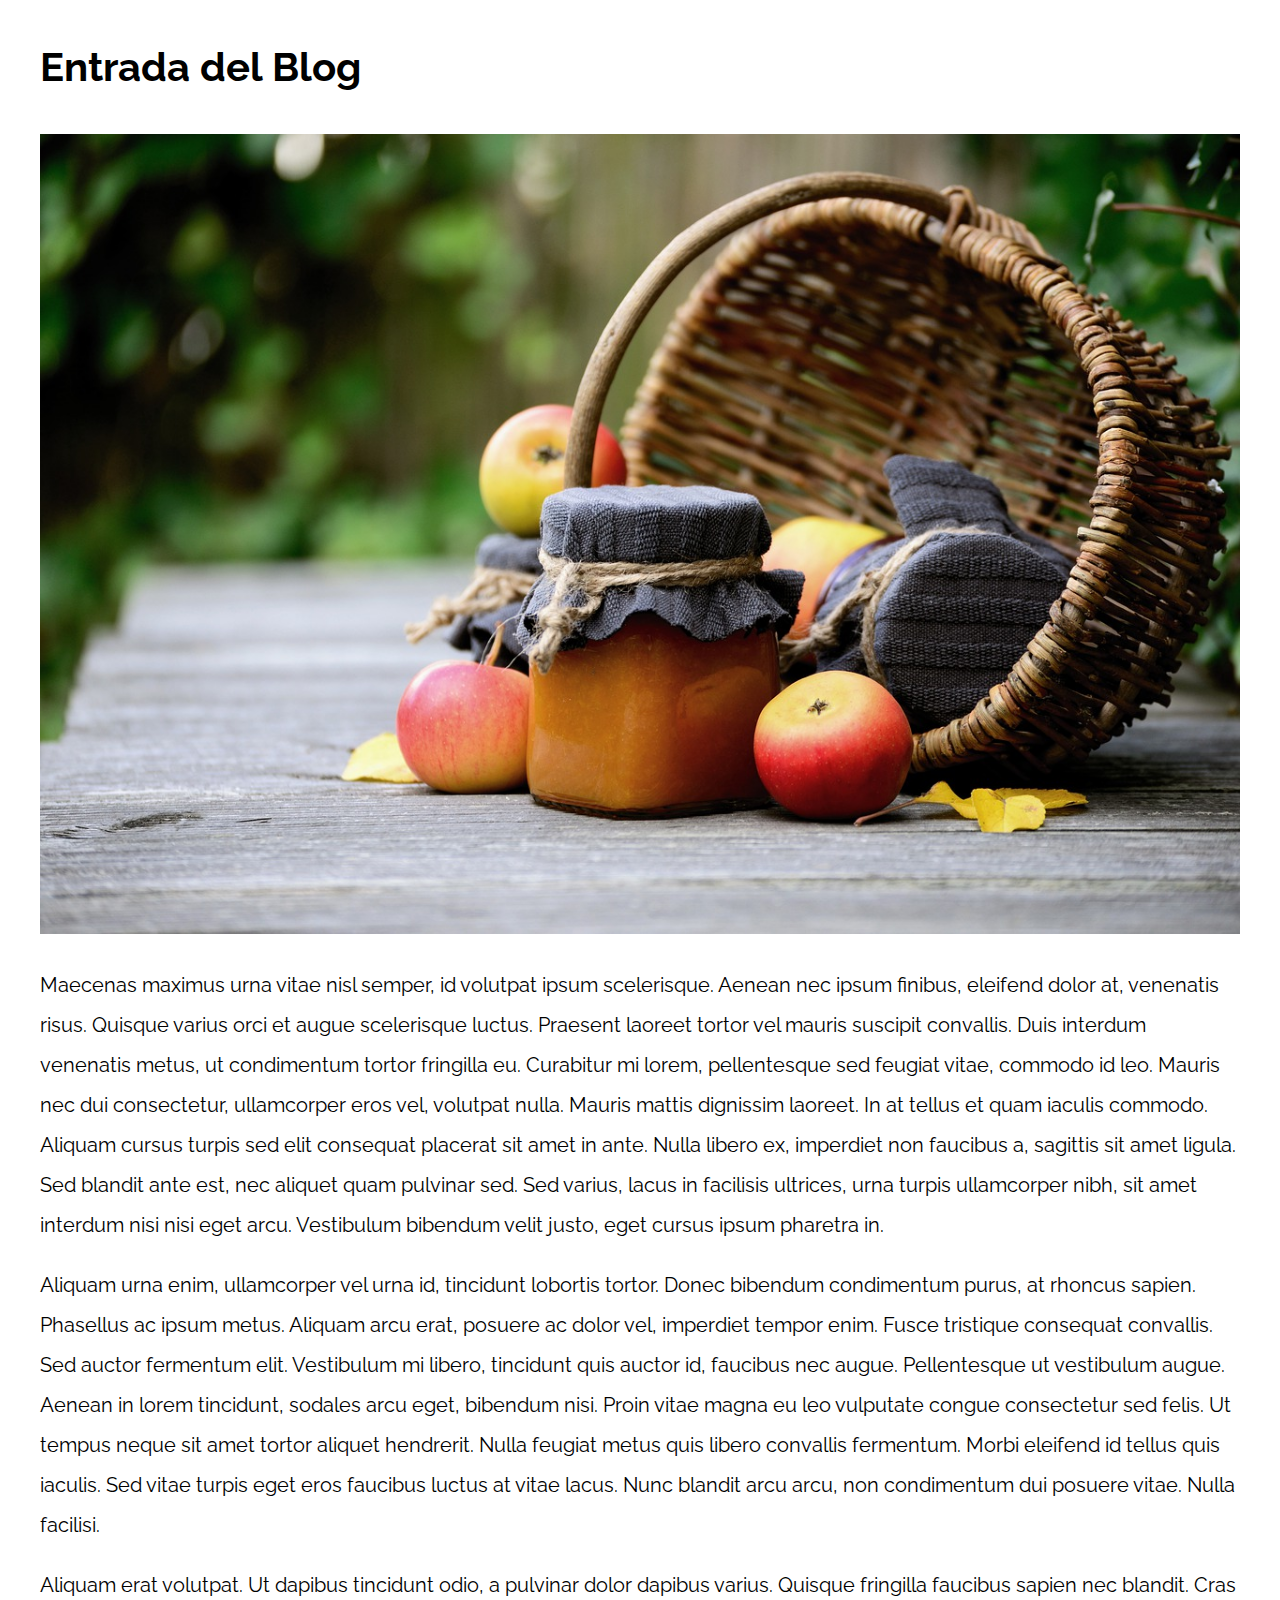
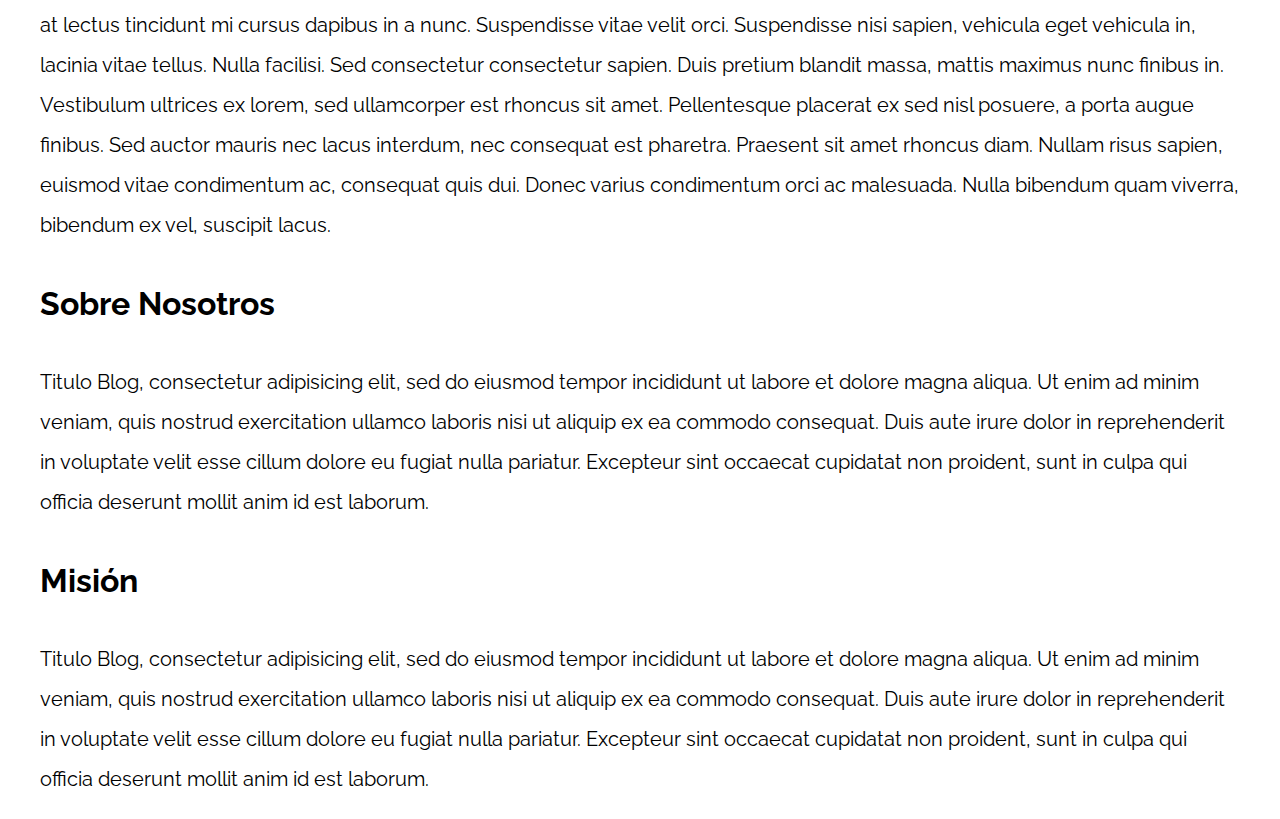
==== 06-3columnas_flexbox/index.html @ 283d78bb "se agregan patrones de diseño" ====
<!DOCTYPE html>
<html>

<head>
    <meta charset="utf-8">
    <title>Patrones Responsive Web Design</title>
    <link rel="stylesheet" href="https://necolas.github.io/normalize.css/8.0.1/normalize.css">
    <link href="https://fonts.googleapis.com/css?family=Raleway:400,700,900" rel="stylesheet">
    <link rel="stylesheet" href="css/styles.css">
    <meta name="viewport" content="width=device-width, initial-scale=1">
</head>

<body>

    <div class="contenedor">
        <main>
            <article>
                <h1>Entrada del Blog</h1>
                <img src="img/imagen1.jpg">

                <p>Maecenas maximus urna vitae nisl semper, id volutpat ipsum scelerisque. Aenean nec ipsum finibus, eleifend dolor at, venenatis risus. Quisque varius orci et augue scelerisque luctus. Praesent laoreet tortor vel mauris suscipit convallis.
                    Duis interdum venenatis metus, ut condimentum tortor fringilla eu. Curabitur mi lorem, pellentesque sed feugiat vitae, commodo id leo. Mauris nec dui consectetur, ullamcorper eros vel, volutpat nulla. Mauris mattis dignissim laoreet.
                    In at tellus et quam iaculis commodo. Aliquam cursus turpis sed elit consequat placerat sit amet in ante. Nulla libero ex, imperdiet non faucibus a, sagittis sit amet ligula. Sed blandit ante est, nec aliquet quam pulvinar sed. Sed
                    varius, lacus in facilisis ultrices, urna turpis ullamcorper nibh, sit amet interdum nisi nisi eget arcu. Vestibulum bibendum velit justo, eget cursus ipsum pharetra in.</p>

                <p>Aliquam urna enim, ullamcorper vel urna id, tincidunt lobortis tortor. Donec bibendum condimentum purus, at rhoncus sapien. Phasellus ac ipsum metus. Aliquam arcu erat, posuere ac dolor vel, imperdiet tempor enim. Fusce tristique consequat
                    convallis. Sed auctor fermentum elit. Vestibulum mi libero, tincidunt quis auctor id, faucibus nec augue. Pellentesque ut vestibulum augue. Aenean in lorem tincidunt, sodales arcu eget, bibendum nisi. Proin vitae magna eu leo vulputate
                    congue consectetur sed felis. Ut tempus neque sit amet tortor aliquet hendrerit. Nulla feugiat metus quis libero convallis fermentum. Morbi eleifend id tellus quis iaculis. Sed vitae turpis eget eros faucibus luctus at vitae lacus.
                    Nunc blandit arcu arcu, non condimentum dui posuere vitae. Nulla facilisi.</p>

                <p>Aliquam erat volutpat. Ut dapibus tincidunt odio, a pulvinar dolor dapibus varius. Quisque fringilla faucibus sapien nec blandit. Cras at lectus tincidunt mi cursus dapibus in a nunc. Suspendisse vitae velit orci. Suspendisse nisi sapien,
                    vehicula eget vehicula in, lacinia vitae tellus. Nulla facilisi. Sed consectetur consectetur sapien. Duis pretium blandit massa, mattis maximus nunc finibus in. Vestibulum ultrices ex lorem, sed ullamcorper est rhoncus sit amet. Pellentesque
                    placerat ex sed nisl posuere, a porta augue finibus. Sed auctor mauris nec lacus interdum, nec consequat est pharetra. Praesent sit amet rhoncus diam. Nullam risus sapien, euismod vitae condimentum ac, consequat quis dui. Donec varius
                    condimentum orci ac malesuada. Nulla bibendum quam viverra, bibendum ex vel, suscipit lacus.</p>

            </article>
        </main>

        <aside>
            <h2>Sobre Nosotros</h2>
            <p>Titulo Blog, consectetur adipisicing elit, sed do eiusmod tempor incididunt ut labore et dolore magna aliqua. Ut enim ad minim veniam, quis nostrud exercitation ullamco laboris nisi ut aliquip ex ea commodo consequat. Duis aute irure dolor
                in reprehenderit in voluptate velit esse cillum dolore eu fugiat nulla pariatur. Excepteur sint occaecat cupidatat non proident, sunt in culpa qui officia deserunt mollit anim id est laborum.</p>
        </aside>
        <aside>
            <h2>Misión</h2>
            <p>Titulo Blog, consectetur adipisicing elit, sed do eiusmod tempor incididunt ut labore et dolore magna aliqua. Ut enim ad minim veniam, quis nostrud exercitation ullamco laboris nisi ut aliquip ex ea commodo consequat. Duis aute irure dolor
                in reprehenderit in voluptate velit esse cillum dolore eu fugiat nulla pariatur. Excepteur sint occaecat cupidatat non proident, sunt in culpa qui officia deserunt mollit anim id est laborum.</p>
        </aside>
    </div>

</body>

</html>
---- 06-3columnas_flexbox/css/styles.css ----
html {
    box-sizing: border-box;
    font-size: 62.5%;
}

*,
*:before,
*:after {
    box-sizing: inherit;
}

body {
    font-family: 'Raleway', sans-serif;
    font-size: 1.6rem;
    line-height: 2;
}

img {
    max-width: 100%;
}

h1 {
    font-size: 4rem;
}

h2 {
    font-size: 3.2rem;
}

p {
    font-size: 2rem;
}

.contenedor {
    max-width: 1200px;
    width: 95%;
    margin: 0 auto;
}

.entrada-blog a {
    display: inline-block;
    background-color: #2196F3;
    color: white;
    padding: 10px 20px;
    text-decoration: none;
    font-weight: bold;
    text-transform: uppercase;
}

/** CODIGO AQUI **/
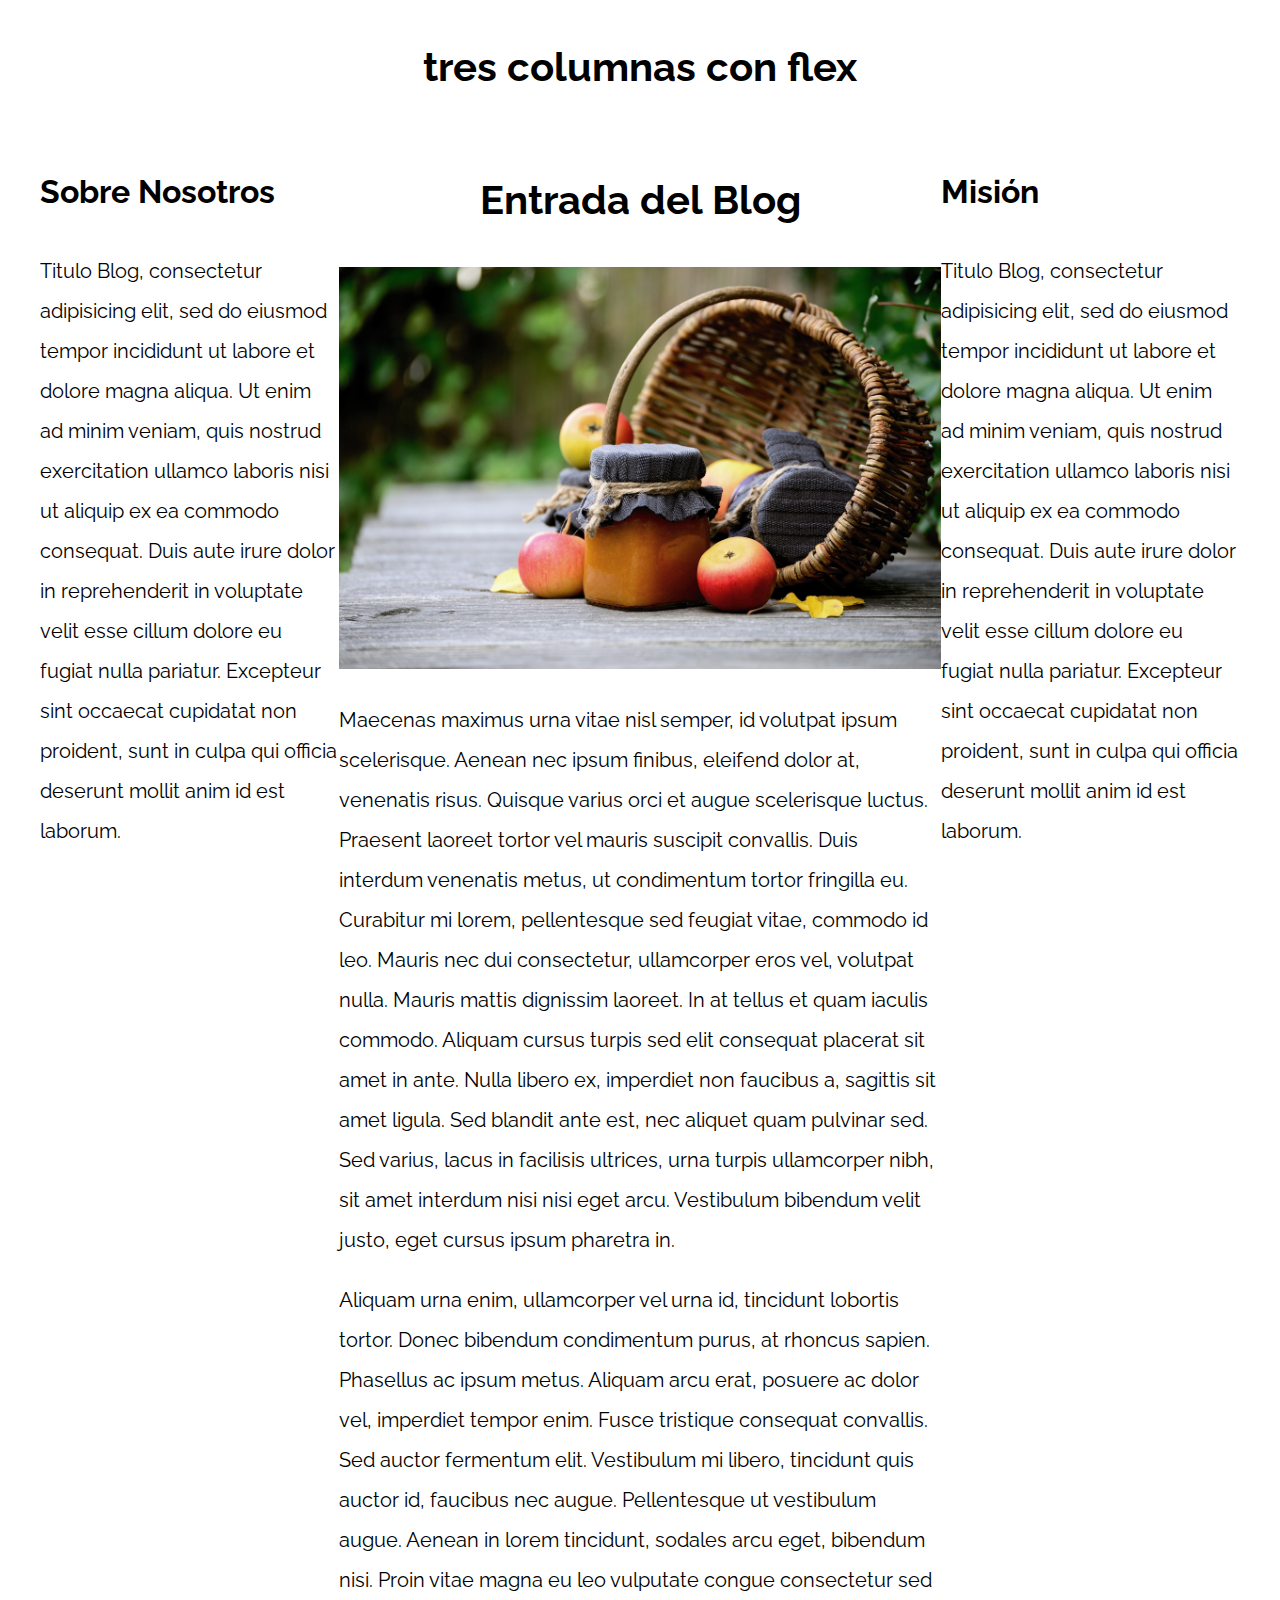
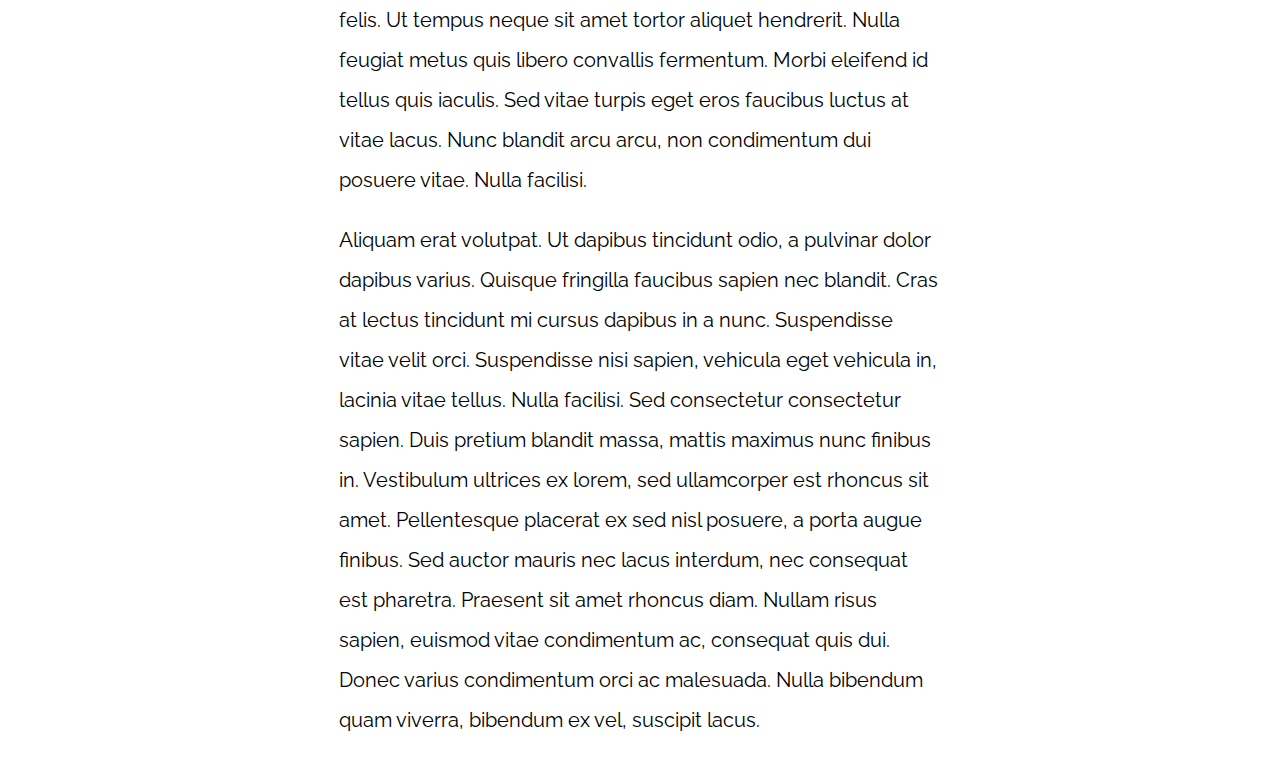
==== commit 8443b7fd: "tres columnas una distinta con flex" ====
--- a/06-3columnas_flexbox/index.html
+++ b/06-3columnas_flexbox/index.html
@@ -11,8 +11,8 @@
 </head>
 
 <body>
-
-    <div class="contenedor">
+<h1> tres columnas con flex</h1>
+    <div class="contenedor contenedor-flex">
         <main>
             <article>
                 <h1>Entrada del Blog</h1>
@@ -36,12 +36,12 @@
             </article>
         </main>
 
-        <aside>
+        <aside class="aside-1" class="sidebar">
             <h2>Sobre Nosotros</h2>
             <p>Titulo Blog, consectetur adipisicing elit, sed do eiusmod tempor incididunt ut labore et dolore magna aliqua. Ut enim ad minim veniam, quis nostrud exercitation ullamco laboris nisi ut aliquip ex ea commodo consequat. Duis aute irure dolor
                 in reprehenderit in voluptate velit esse cillum dolore eu fugiat nulla pariatur. Excepteur sint occaecat cupidatat non proident, sunt in culpa qui officia deserunt mollit anim id est laborum.</p>
         </aside>
-        <aside>
+        <aside class="aside-2" class="sidebar">
             <h2>Misión</h2>
             <p>Titulo Blog, consectetur adipisicing elit, sed do eiusmod tempor incididunt ut labore et dolore magna aliqua. Ut enim ad minim veniam, quis nostrud exercitation ullamco laboris nisi ut aliquip ex ea commodo consequat. Duis aute irure dolor
                 in reprehenderit in voluptate velit esse cillum dolore eu fugiat nulla pariatur. Excepteur sint occaecat cupidatat non proident, sunt in culpa qui officia deserunt mollit anim id est laborum.</p>
--- a/06-3columnas_flexbox/css/styles.css
+++ b/06-3columnas_flexbox/css/styles.css
@@ -21,6 +21,7 @@
 
 h1 {
     font-size: 4rem;
+    text-align: center;
 }
 
 h2 {
@@ -47,4 +48,20 @@
     text-transform: uppercase;
 }
 
-/** CODIGO AQUI **/+/** CODIGO AQUI **/
+
+@media (min-width: 768px) {
+    .contenedor-flex {
+        display: flex;
+    }
+}
+
+.sidebar {
+    flex-basis: calc(20%-1rem);
+}
+.contenido-principal {
+    flex-basis: calc(60%-1 rem);
+}
+.aside-1{
+    order:-1;
+}